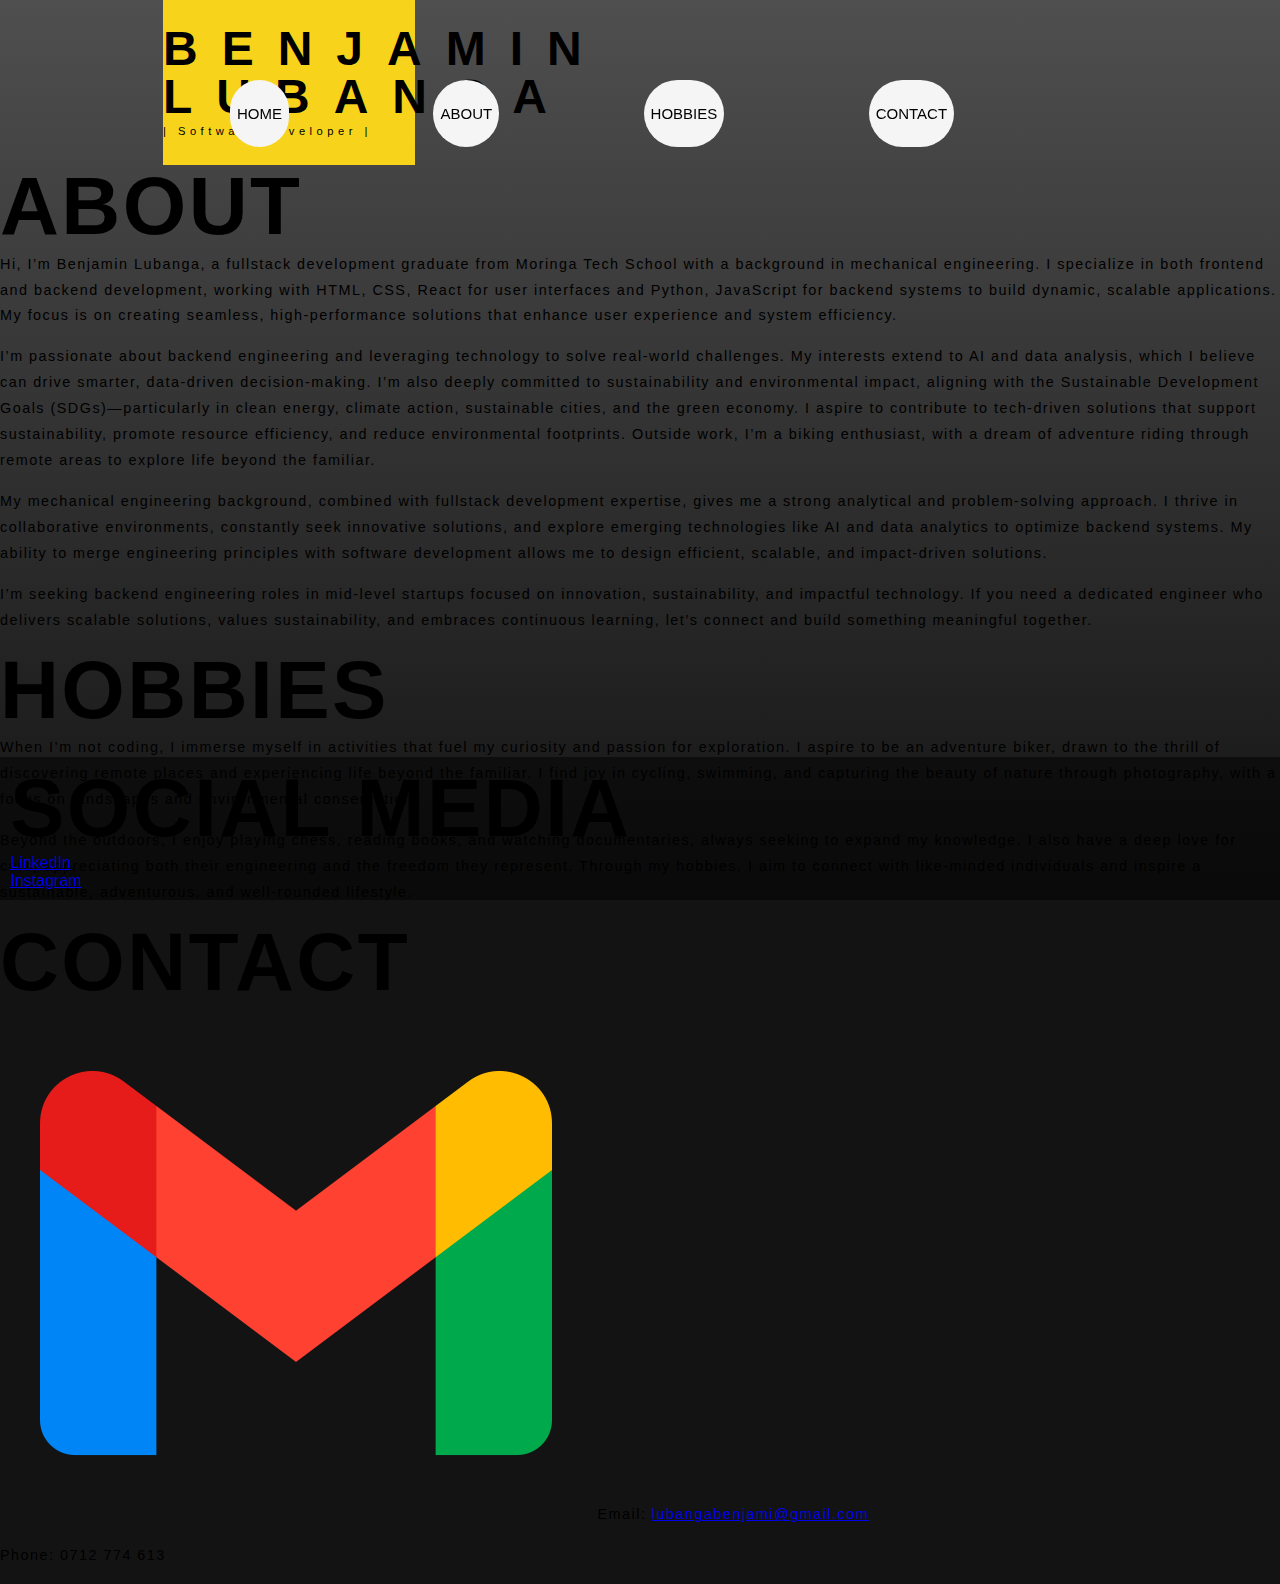
==== index.html @ 488b150d "My Personal Website" ====
<!DOCTYPE html>
<html lang="en">
    <head>
        <meta charset="UTF-8">
        <meta name="viewport" content="width=device-width,initial-scale=1.0">
        <link rel="stylesheet" href="css/Style.css">
        <title>Benjie's Website</title>
    </head>
    <body>  
        <!-- Navigation Bar --> 
        <header>
            <nav>
                <button onclick="window.location.href='index.html'">HOME</button>
                <button onclick="window.location.href='About.html'">ABOUT</button>
                <button onclick="window.location.href='hobbies.html'">HOBBIES</button>
                <button onclick="window.location.href='contact.html'">CONTACT</button>
            </nav>
        </header>
         <!-- About Section -->
         <div id="title-box">
            <h1>BENJAMIN LUBANGA</h1>
            <h4>| Software Developer |</h4>
        </div>
         <section>
          <div class =content>
              <!-- Scroll Down Button -->
             <!--<button id="scrollDownBtn" onclick="scrollToBottom()">Scroll Down</button>
          <img src="Images/Benjie photo.jpg" alt="Benjie"> -->
          </section>
        <section id="about" class="section">
            <h2>ABOUT</h2>
            <p>Hi, I’m Benjamin Lubanga, a fullstack development graduate from Moringa Tech School with a background in mechanical engineering. I specialize in both frontend and backend development, working with HTML, CSS, React for user interfaces and Python, JavaScript for backend systems to build dynamic, scalable applications. My focus is on creating seamless, high-performance solutions that enhance user experience and system efficiency.</p>
            <P>I’m passionate about backend engineering and leveraging technology to solve real-world challenges. My interests extend to AI and data analysis, which I believe can drive smarter, data-driven decision-making. I’m also deeply committed to sustainability and environmental impact, aligning with the Sustainable Development Goals (SDGs)—particularly in clean energy, climate action, sustainable cities, and the green economy. I aspire to contribute to tech-driven solutions that support sustainability, promote resource efficiency, and reduce environmental footprints. Outside work, I’m a biking enthusiast, with a dream of adventure riding through remote areas to explore life beyond the familiar.</P>
            <P>My mechanical engineering background, combined with fullstack development expertise, gives me a strong analytical and problem-solving approach. I thrive in collaborative environments, constantly seek innovative solutions, and explore emerging technologies like AI and data analytics to optimize backend systems. My ability to merge engineering principles with software development allows me to design efficient, scalable, and impact-driven solutions.</P>
            <P>I’m seeking backend engineering roles in mid-level startups focused on innovation, sustainability, and impactful technology. If you need a dedicated engineer who delivers scalable solutions, values sustainability, and embraces continuous learning, let’s connect and build something meaningful together.</P>          
        </section>
    <!-- Hobbies Section -->
    <section id="hobbies" class="section">
            <h2>HOBBIES</h2>
            <p>When I’m not coding, I immerse myself in activities that fuel my curiosity and passion for exploration. I aspire to be an adventure biker, drawn to the thrill of discovering remote places and experiencing life beyond the familiar. I find joy in cycling, swimming, and capturing the beauty of nature through photography, with a focus on landscapes and environmental conservation.</p>
            <p>Beyond the outdoors, I enjoy playing chess, reading books, and watching documentaries, always seeking to expand my knowledge. I also have a deep love for cars, appreciating both their engineering and the freedom they represent. Through my hobbies, I aim to connect with like-minded individuals and inspire a sustainable, adventurous, and well-rounded lifestyle.</p>
    </section>

    <!-- Contact Section -->
    <section id="contact" class="section">
            <h2>CONTACT</h2>
             <p>
               <img src="Images/gmail.png" alt="Gmail Icon"> Email:
               <a href="mailto:https://mail.google.com/mail/u/0/#inbox" target="_blank">lubangabenjami@gmail.com</a>
            </p>
            <p>Phone: 0712 774 613</p> 
    </section>
        </footer> 
    </div>
        <script>
            function scrollToSection(sectionId) {
            document.getElementById(sectionId).scrollIntoView({ behavior: "smooth" });
        }
        </script> 
        <footer>
            <h2>SOCIAL MEDIA</h2>
            <ul>
                <li><a href="https://www.linkedin.com/in/benjamin-lubanga-651b20129/" target="_blank">LinkedIn</a></li>
                <li><a href="https://www.instagram.com/?next=%2F" target="_blank">Instagram</a></li>
            </ul>         
    </body>
</html>
---- css/Style.css ----
/*body {
    font-family: 'Segoe UI', Tahoma, Geneva, Verdana, sans-serif;
    margin: 0;
    padding: 0;
    text-align: center;
    background: url('Images/Benjie photo.jpg') no-repeat center center fixed;
    background-size: cover;
    color: black; /* Ensures text is visible on the image */
    min-height: 100vh; /* Ensures it covers the full viewport */
    position: relative; /* Keeps elements positioned correctly */
}

/* Make sure all content is layered on top of the background */
.content {
    position: relative; /* Ensures content is on top of the background */
    z-index: 1; /* Puts content above the background */
}

/* Optional: Style navigation buttons */
nav {
    background: rgba(0, 0, 0, 0); /* Semi-transparent black background for better readability */
    padding: 10px;
    position: fixed; /* Makes it stay at the top */
    top: 0;
    left: 150px;
    width: 100%;
    z-index: 2; /* Higher than content to ensure it stays on top */
}

nav button {
    background: whitesmoke;
    color: black;
    padding: 25px 7px;
    border: none;
    cursor: pointer;
    font-size: 15px;
    margin: 70px;
    border-radius: 40px;
}

/* Optional: Style the footer */
footer {
    background: rgba(0, 0, 0, 0.5); /* Transparent background for visibility */
    padding: 10px;
    position: absolute;
    bottom: 0;
    width: 100%;
    z-index: 2; /* Higher than content to ensure it stays on top */
}

h1 {
    font-size: 3em;
    line-height: 1em;
    letter-spacing: .5em;
    margin-bottom: 5px;
  }
  h2 {
    font-size: 5.1em;
    line-height: 1em;
    letter-spacing: .03em;
    margin-bottom: 5px;
    }
    h4 {
        font-weight: normal;
        font-size: .7em;
        letter-spacing: .4em;
        margin-bottom: 9px;
        line-height: 1em;
      }
      p {
        font-size: .9em;
        line-height: 1.8em;
        letter-spacing: .103em;
        margin-bottom: 15px;
      }

    img {
      display: inline-block;
      margin: 0 40px;
    }
    #section {
        background: url('Images/Benjie photo.jpg');
        background-size: 100%;
        text-align: center;
      } 
      #title-box {
        width: 252px;
        height: 165px;
        background: rgba(247,211,27,1);
        margin-left: 163px;
        padding-top: 25px;
      }
         
  body {
    background: rgb(79,79,79); /* Old browsers */
    background: url ('Images/Benjie photo.jpg');
    background: -moz-linear-gradient(top,  rgba(79,79,79,1) 0%, rgba(19,19,19,1) 57%, rgba(19,19,19,1) 100%); /* FF3.6+ */
    background: -webkit-gradient(linear, left top, left bottom, color-stop(0%,rgba(79,79,79,1)), color-stop(57%,rgba(19,19,19,1)), color-stop(100%,rgba(19,19,19,1))); /* Chrome,Safari4+ */
    background: -webkit-linear-gradient(top,  rgba(79,79,79,1) 0%,rgba(19,19,19,1) 57%,rgba(19,19,19,1) 100%); /* Chrome10+,Safari5.1+ */
    background: -o-linear-gradient(top,  rgba(79,79,79,1) 0%,rgba(19,19,19,1) 57%,rgba(19,19,19,1) 100%); /* Opera 11.10+ */
    background: -ms-linear-gradient(top,  rgba(79,79,79,1) 0%,rgba(19,19,19,1) 57%,rgba(19,19,19,1) 100%); /* IE10+ */
    background: linear-gradient(to bottom,  rgba(79,79,79,1) 0%,rgba(19,19,19,1) 57%,rgba(19,19,19,1) 100%); /* W3C */
    filter: progid:DXImageTransform.Microsoft.gradient( startColorstr='#4f4f4f', endColorstr='#131313',GradientType=0 ); /* IE6-8 */
    font-family: 'Avenir Next Condensed', 'Arial Narrow', sans-serif;
    font-size: 100%;
  }
  * {
    margin: 0;
    padding: 0;
    -moz-box-sizing: border-box;
    -webkit-box-sizing: border-box;
    box-sizing: border-box;
  }
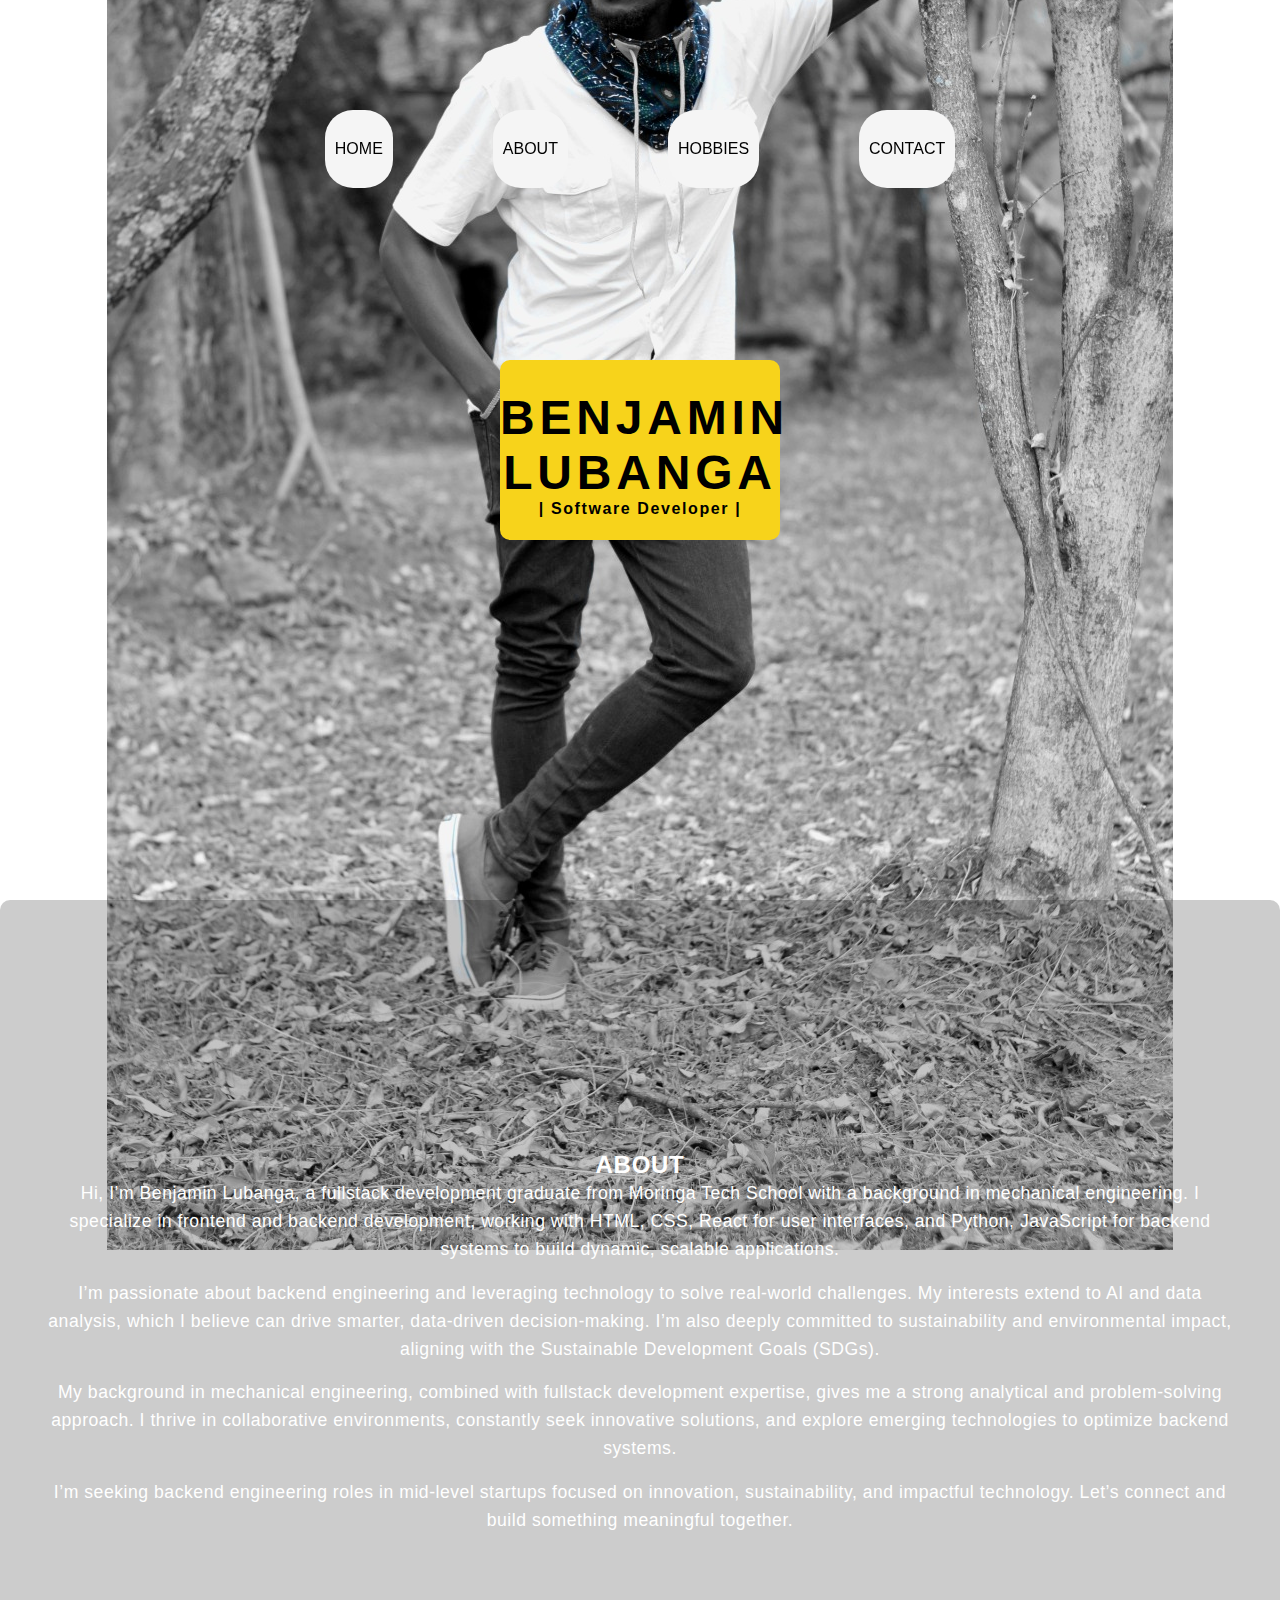
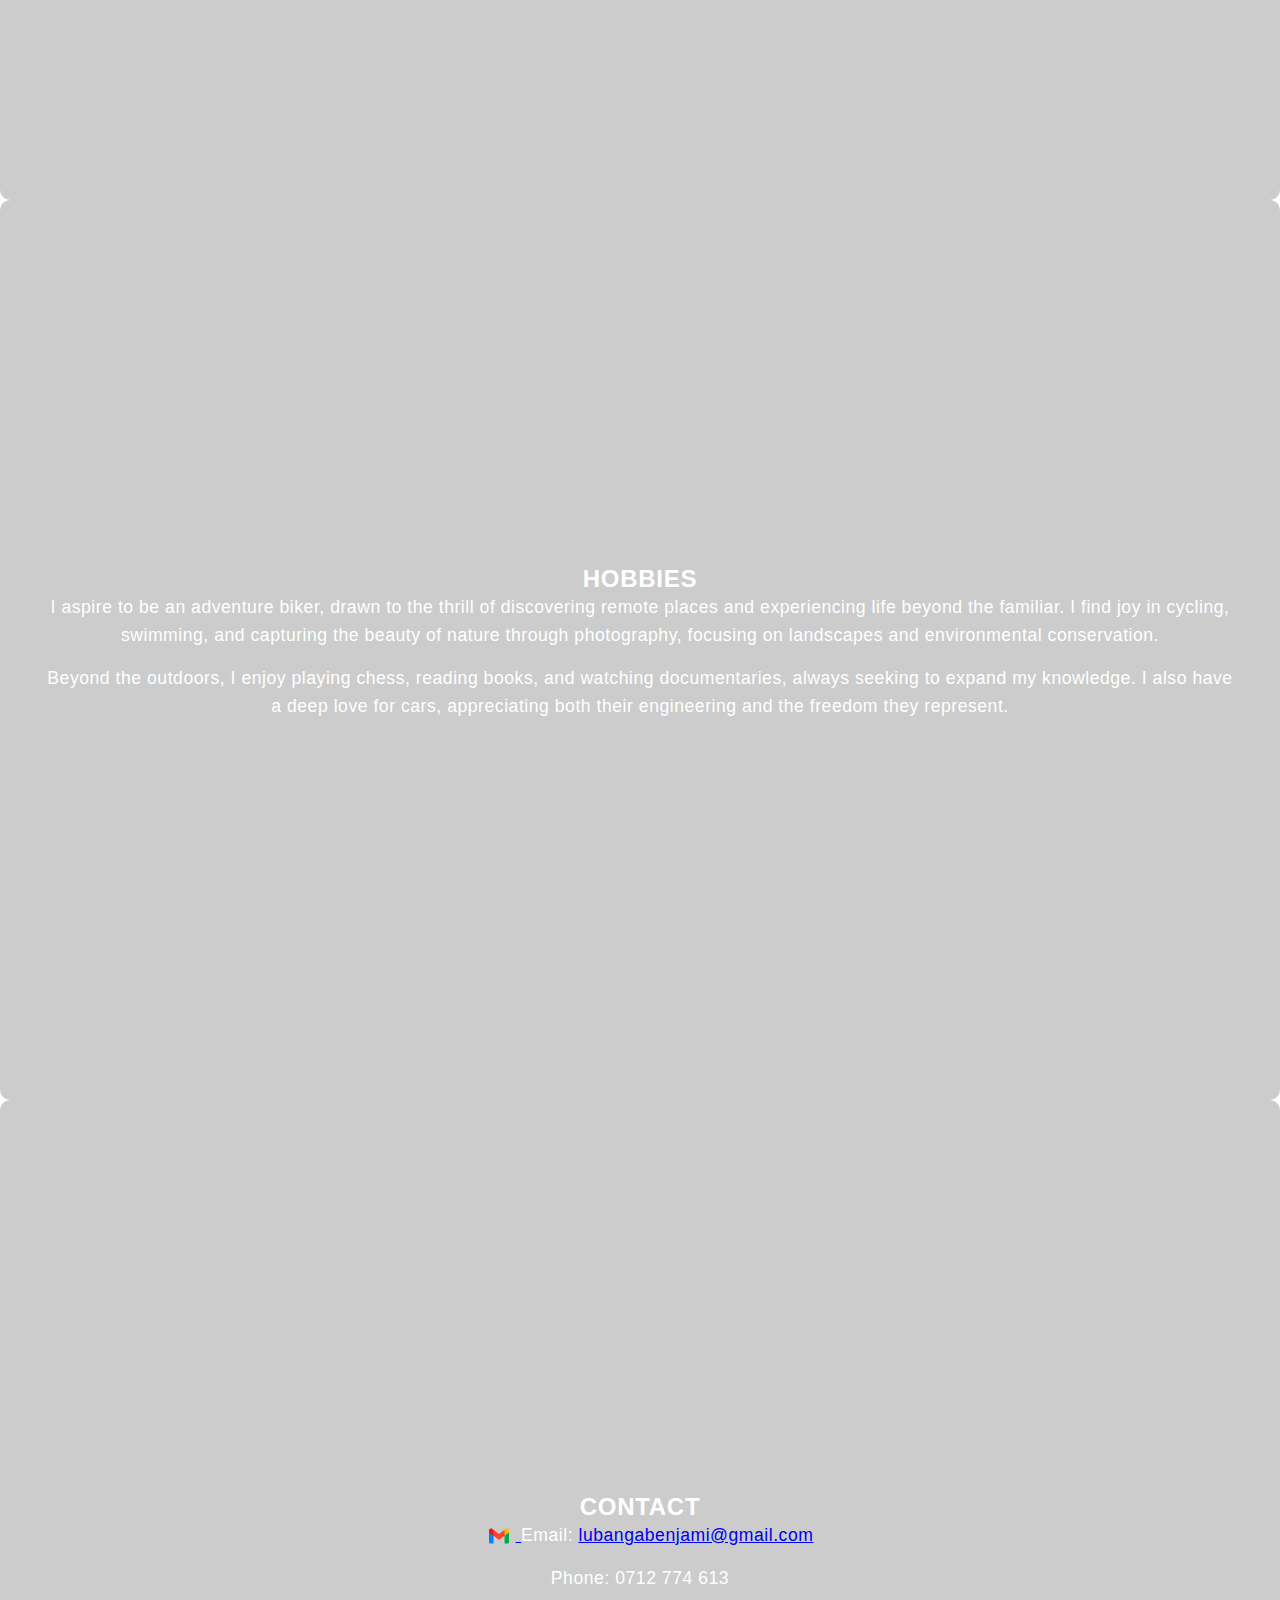
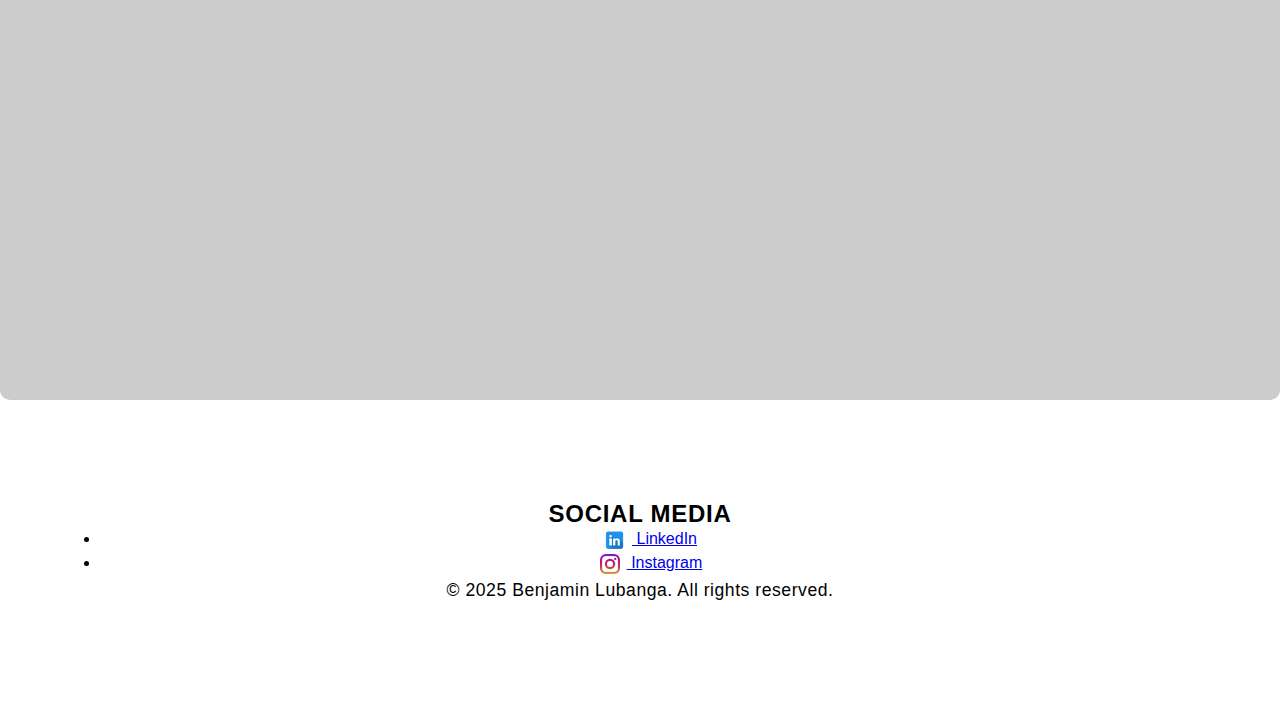
==== commit 7378c5bc: "files" ====
--- a/index.html
+++ b/index.html
@@ -1,69 +1,86 @@
 <!DOCTYPE html>
 <html lang="en">
-    <head>
-        <meta charset="UTF-8">
-        <meta name="viewport" content="width=device-width,initial-scale=1.0">
-        <link rel="stylesheet" href="css/Style.css">
-        <title>Benjie's Website</title>
-    </head>
-    <body>  
-        <!-- Navigation Bar --> 
-        <header>
-            <nav>
-                <button onclick="window.location.href='index.html'">HOME</button>
-                <button onclick="window.location.href='About.html'">ABOUT</button>
-                <button onclick="window.location.href='hobbies.html'">HOBBIES</button>
-                <button onclick="window.location.href='contact.html'">CONTACT</button>
-            </nav>
-        </header>
-         <!-- About Section -->
-         <div id="title-box">
+<head>
+    <meta charset="UTF-8">
+    <meta name="viewport" content="width=device-width, initial-scale=1.0">
+    <title>Benjie's Website</title>
+    <link rel="stylesheet" href="css/Style.css">
+</head>
+<body>
+
+    <!-- Navigation Bar -->
+    <header>
+        <nav>
+            <button onclick="scrollToSection('home')">HOME</button>
+            <button onclick="scrollToSection('about')">ABOUT</button>
+            <button onclick="scrollToSection('hobbies')">HOBBIES</button>
+            <button onclick="scrollToSection('contact')">CONTACT</button>
+        </nav>
+    </header>
+
+    <!-- Hero Section -->
+    <section id="home" class="section">
+        <div id="title-box">
             <h1>BENJAMIN LUBANGA</h1>
             <h4>| Software Developer |</h4>
         </div>
-         <section>
-          <div class =content>
-              <!-- Scroll Down Button -->
-             <!--<button id="scrollDownBtn" onclick="scrollToBottom()">Scroll Down</button>
-          <img src="Images/Benjie photo.jpg" alt="Benjie"> -->
-          </section>
-        <section id="about" class="section">
-            <h2>ABOUT</h2>
-            <p>Hi, I’m Benjamin Lubanga, a fullstack development graduate from Moringa Tech School with a background in mechanical engineering. I specialize in both frontend and backend development, working with HTML, CSS, React for user interfaces and Python, JavaScript for backend systems to build dynamic, scalable applications. My focus is on creating seamless, high-performance solutions that enhance user experience and system efficiency.</p>
-            <P>I’m passionate about backend engineering and leveraging technology to solve real-world challenges. My interests extend to AI and data analysis, which I believe can drive smarter, data-driven decision-making. I’m also deeply committed to sustainability and environmental impact, aligning with the Sustainable Development Goals (SDGs)—particularly in clean energy, climate action, sustainable cities, and the green economy. I aspire to contribute to tech-driven solutions that support sustainability, promote resource efficiency, and reduce environmental footprints. Outside work, I’m a biking enthusiast, with a dream of adventure riding through remote areas to explore life beyond the familiar.</P>
-            <P>My mechanical engineering background, combined with fullstack development expertise, gives me a strong analytical and problem-solving approach. I thrive in collaborative environments, constantly seek innovative solutions, and explore emerging technologies like AI and data analytics to optimize backend systems. My ability to merge engineering principles with software development allows me to design efficient, scalable, and impact-driven solutions.</P>
-            <P>I’m seeking backend engineering roles in mid-level startups focused on innovation, sustainability, and impactful technology. If you need a dedicated engineer who delivers scalable solutions, values sustainability, and embraces continuous learning, let’s connect and build something meaningful together.</P>          
-        </section>
+    </section>
+
+    <!-- About Section -->
+    <section id="about" class="section">
+        <h2>ABOUT</h2>
+        <p>Hi, I’m Benjamin Lubanga, a fullstack development graduate from Moringa Tech School with a background in mechanical engineering. I specialize in frontend and backend development, working with HTML, CSS, React for user interfaces, and Python, JavaScript for backend systems to build dynamic, scalable applications.</p>
+        <p>I’m passionate about backend engineering and leveraging technology to solve real-world challenges. My interests extend to AI and data analysis, which I believe can drive smarter, data-driven decision-making. I’m also deeply committed to sustainability and environmental impact, aligning with the Sustainable Development Goals (SDGs).</p>
+        <p>My background in mechanical engineering, combined with fullstack development expertise, gives me a strong analytical and problem-solving approach. I thrive in collaborative environments, constantly seek innovative solutions, and explore emerging technologies to optimize backend systems.</p>
+        <p>I’m seeking backend engineering roles in mid-level startups focused on innovation, sustainability, and impactful technology. Let’s connect and build something meaningful together.</p>
+    </section>
+
     <!-- Hobbies Section -->
     <section id="hobbies" class="section">
-            <h2>HOBBIES</h2>
-            <p>When I’m not coding, I immerse myself in activities that fuel my curiosity and passion for exploration. I aspire to be an adventure biker, drawn to the thrill of discovering remote places and experiencing life beyond the familiar. I find joy in cycling, swimming, and capturing the beauty of nature through photography, with a focus on landscapes and environmental conservation.</p>
-            <p>Beyond the outdoors, I enjoy playing chess, reading books, and watching documentaries, always seeking to expand my knowledge. I also have a deep love for cars, appreciating both their engineering and the freedom they represent. Through my hobbies, I aim to connect with like-minded individuals and inspire a sustainable, adventurous, and well-rounded lifestyle.</p>
+        <h2>HOBBIES</h2>
+        <p>I aspire to be an adventure biker, drawn to the thrill of discovering remote places and experiencing life beyond the familiar. I find joy in cycling, swimming, and capturing the beauty of nature through photography, focusing on landscapes and environmental conservation.</p>
+        <p>Beyond the outdoors, I enjoy playing chess, reading books, and watching documentaries, always seeking to expand my knowledge. I also have a deep love for cars, appreciating both their engineering and the freedom they represent.</p>
     </section>
 
     <!-- Contact Section -->
     <section id="contact" class="section">
-            <h2>CONTACT</h2>
-             <p>
-               <img src="Images/gmail.png" alt="Gmail Icon"> Email:
-               <a href="mailto:https://mail.google.com/mail/u/0/#inbox" target="_blank">lubangabenjami@gmail.com</a>
+        <h2>CONTACT</h2>
+            <p>
+                <a href="mailto:lubangabenjami@gmail.com" target="_blank">
+                  <img src="Images/gmail.png" alt="Gmail Icon" width="24" height="24" style="vertical-align: middle; margin-right: 5px;">
+                </a>
+                Email:
+                <a href="mailto:lubangabenjami@gmail.com">lubangabenjami@gmail.com</a>
             </p>
-            <p>Phone: 0712 774 613</p> 
+        <span><p>Phone: 0712 774 613</p> </span>
     </section>
-        </footer> 
-    </div>
-        <script>
-            function scrollToSection(sectionId) {
-            document.getElementById(sectionId).scrollIntoView({ behavior: "smooth" });
-        }
-        </script> 
-        <footer>
-            <h2>SOCIAL MEDIA</h2>
-            <ul>
-                <li><a href="https://www.linkedin.com/in/benjamin-lubanga-651b20129/" target="_blank">LinkedIn</a></li>
-                <li><a href="https://www.instagram.com/?next=%2F" target="_blank">Instagram</a></li>
-            </ul>         
-    </body>
+
+    <!-- Footer -->
+    <footer>
+        <h2>SOCIAL MEDIA</h2>
+        <ul>
+            <li>
+                <a href="https://www.linkedin.com/in/benjamin-lubanga-651b20129/" target="_blank">
+                    <img src="Images/linkedin (1).png" alt="LinkedIn Icon" width="24" height="24" style="vertical-align: middle; margin-right: 5px;">
+                    LinkedIn
+                </a>
+            </li>
+            
+            <li>
+                <a href="https://www.instagram.com/?next=%2F" target="_blank">
+                    <img src="Images/instagram.png" alt="Instagram Icon" width="24" height="24" style="vertical-align: middle; margin-right: 5px;">
+                    Instagram
+                </a>
+            </li>
+        </ul> 
+        <p>© 2025 Benjamin Lubanga. All rights reserved.</p>
+    </footer>
+    <script src="src/script.js"></script
+</body>
 </html>
 
 
+
+
+
+
--- a/css/Style.css
+++ b/css/Style.css
@@ -1,113 +1,140 @@
-/*body {
-    font-family: 'Segoe UI', Tahoma, Geneva, Verdana, sans-serif;
+/* Global Reset */
+* {
     margin: 0;
     padding: 0;
-    text-align: center;
-    background: url('Images/Benjie photo.jpg') no-repeat center center fixed;
-    background-size: cover;
-    color: black; /* Ensures text is visible on the image */
-    min-height: 100vh; /* Ensures it covers the full viewport */
-    position: relative; /* Keeps elements positioned correctly */
+    box-sizing: border-box;
 }
 
-/* Make sure all content is layered on top of the background */
-.content {
-    position: relative; /* Ensures content is on top of the background */
-    z-index: 1; /* Puts content above the background */
+/* Body Styling */
+body {
+    font-family: 'Segoe UI', Tahoma, Geneva, Verdana, sans-serif;
+    text-align: center;
+    background: url("../Images/Benjie photo.jpg") no-repeat center center fixed;
+    /* background-size: ; */
+    background-size: auto;
+    color: black;
+    min-height: 100vh; /* Ensures full viewport coverage */
+    position: relative;
 }
 
-/* Optional: Style navigation buttons */
-nav {
-    background: rgba(0, 0, 0, 0); /* Semi-transparent black background for better readability */
-    padding: 10px;
-    position: fixed; /* Makes it stay at the top */
-    top: 0;
-    left: 150px;
-    width: 100%;
-    z-index: 2; /* Higher than content to ensure it stays on top */
+/* Content Layer to Ensure Visibility */
+.content {
+    position: relative;
+    z-index: 1; /* Ensures content stays above the background */
 }
 
+/* Navigation Bar */
+nav {
+    background: rgba(0, 0, 0, 0); /* Semi-transparent black */
+    padding: 10px;
+    position: fixed;
+    top: 100px;
+    left: 0;
+    width: 100%;
+    z-index: 10;
+    display: flex;
+    justify-content: center;
+    gap: 100px;
+}
+
+/* Navigation Buttons */
 nav button {
     background: whitesmoke;
     color: black;
-    padding: 25px 7px;
+    padding: 30px 10px;
     border: none;
     cursor: pointer;
-    font-size: 15px;
-    margin: 70px;
-    border-radius: 40px;
+    font-size: 16px;
+    border-radius: 28px;
+    transition: 0.9s;
+    margin: 10px 10;
 }
 
-/* Optional: Style the footer */
+nav button:hover {
+    background: rgba(247, 211, 27, 1);
+    color: black;
+}
+
+/* Sections Styling */
+.section {
+    padding: 50px;
+    min-height: 100vh;
+    display: flex;
+    flex-direction: column;
+    justify-content: center;
+    align-items: center;
+}
+
+#about, #hobbies, #contact {
+    background: rgba(0, 0, 0, 0.2);
+    padding: 40px;
+    border-radius: 10px;
+    color: white;
+}
+
+/* Footer */
 footer {
-    background: rgba(0, 0, 0, 0.5); /* Transparent background for visibility */
-    padding: 10px;
-    position: absolute;
+    /* text-decoration: none; */
+    background: rgba(0, 0, 0, 0);
+    padding: 100px;
+    text-align: center;
+    position: relative;
     bottom: 0;
     width: 100%;
-    z-index: 2; /* Higher than content to ensure it stays on top */
 }
 
+/* Title Box */
+#title-box {
+    width: 280px;
+    height: 180px;
+    background: rgba(247, 211, 27, 1);
+    padding-top: 30px;
+    text-align: center;
+    border-radius: 10px;
+}
+
+/* Headings */
 h1 {
     font-size: 3em;
-    line-height: 1em;
-    letter-spacing: .5em;
-    margin-bottom: 5px;
-  }
-  h2 {
-    font-size: 5.1em;
-    line-height: 1em;
-    letter-spacing: .03em;
-    margin-bottom: 5px;
+    letter-spacing: 0.1em;
+}
+
+h2 {
+    font-size: 1.5em;
+    letter-spacing: 0.03em;
+}
+
+h4 {
+    font-size: 1em;
+    letter-spacing: 0.1em;
+}
+
+/* Paragraphs */
+p {
+    font-size: 1.1em;
+    line-height: 1.6em;
+    letter-spacing: 0.03em;
+    margin-bottom: 15px;
+}
+
+/* Images */
+img {
+    display: inline-block;
+    margin: 0 20px;
+    max-width: 100%;
+    height: auto;
+    padding: 2px;
+}
+
+/* Responsive Design */
+@media screen and (max-width: 768px) {
+    nav {
+        flex-direction: column;
+        align-items: center;
     }
-    h4 {
-        font-weight: normal;
-        font-size: .7em;
-        letter-spacing: .4em;
-        margin-bottom: 9px;
-        line-height: 1em;
-      }
-      p {
-        font-size: .9em;
-        line-height: 1.8em;
-        letter-spacing: .103em;
-        margin-bottom: 15px;
-      }
 
-    img {
-      display: inline-block;
-      margin: 0 40px;
+    nav button {
+        width: 90%;
+        margin: 5px 0;
     }
-    #section {
-        background: url('Images/Benjie photo.jpg');
-        background-size: 100%;
-        text-align: center;
-      } 
-      #title-box {
-        width: 252px;
-        height: 165px;
-        background: rgba(247,211,27,1);
-        margin-left: 163px;
-        padding-top: 25px;
-      }
-         
-  body {
-    background: rgb(79,79,79); /* Old browsers */
-    background: url ('Images/Benjie photo.jpg');
-    background: -moz-linear-gradient(top,  rgba(79,79,79,1) 0%, rgba(19,19,19,1) 57%, rgba(19,19,19,1) 100%); /* FF3.6+ */
-    background: -webkit-gradient(linear, left top, left bottom, color-stop(0%,rgba(79,79,79,1)), color-stop(57%,rgba(19,19,19,1)), color-stop(100%,rgba(19,19,19,1))); /* Chrome,Safari4+ */
-    background: -webkit-linear-gradient(top,  rgba(79,79,79,1) 0%,rgba(19,19,19,1) 57%,rgba(19,19,19,1) 100%); /* Chrome10+,Safari5.1+ */
-    background: -o-linear-gradient(top,  rgba(79,79,79,1) 0%,rgba(19,19,19,1) 57%,rgba(19,19,19,1) 100%); /* Opera 11.10+ */
-    background: -ms-linear-gradient(top,  rgba(79,79,79,1) 0%,rgba(19,19,19,1) 57%,rgba(19,19,19,1) 100%); /* IE10+ */
-    background: linear-gradient(to bottom,  rgba(79,79,79,1) 0%,rgba(19,19,19,1) 57%,rgba(19,19,19,1) 100%); /* W3C */
-    filter: progid:DXImageTransform.Microsoft.gradient( startColorstr='#4f4f4f', endColorstr='#131313',GradientType=0 ); /* IE6-8 */
-    font-family: 'Avenir Next Condensed', 'Arial Narrow', sans-serif;
-    font-size: 100%;
-  }
-  * {
-    margin: 0;
-    padding: 0;
-    -moz-box-sizing: border-box;
-    -webkit-box-sizing: border-box;
-    box-sizing: border-box;
-  }+}